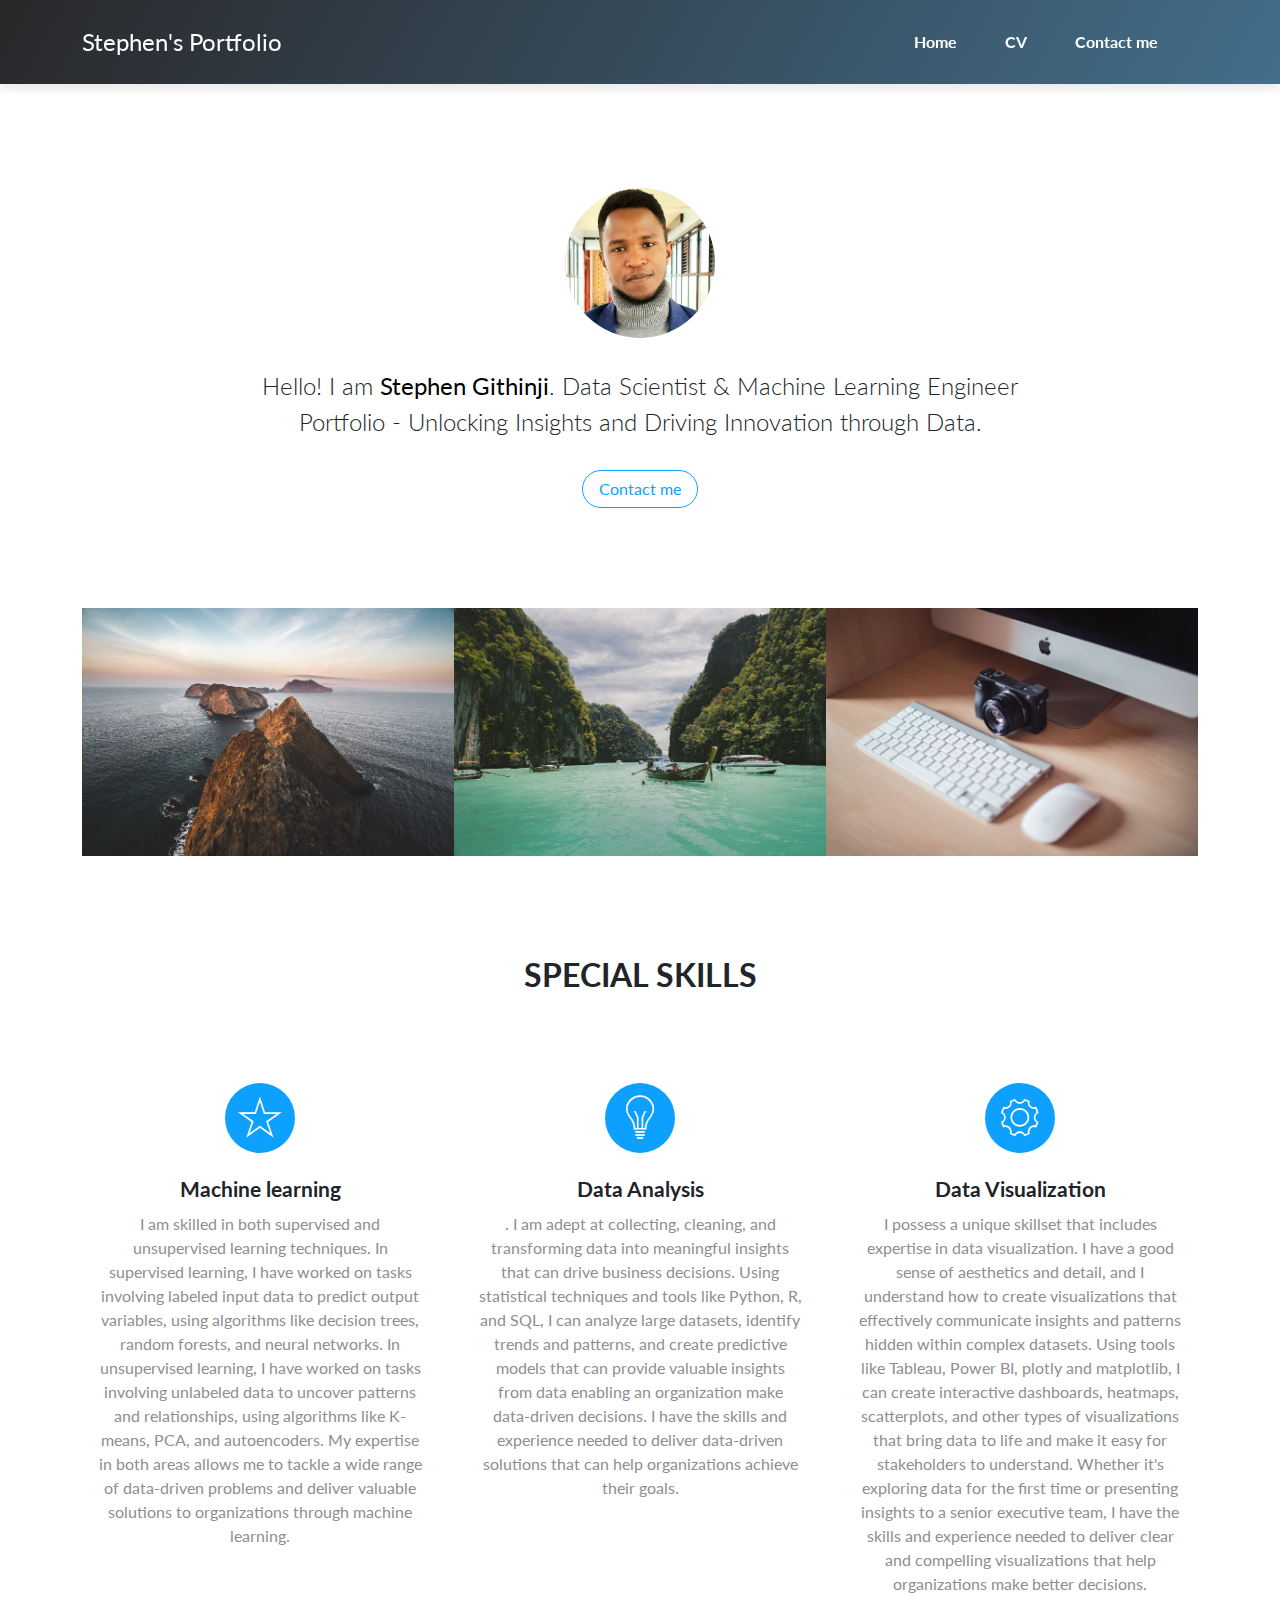
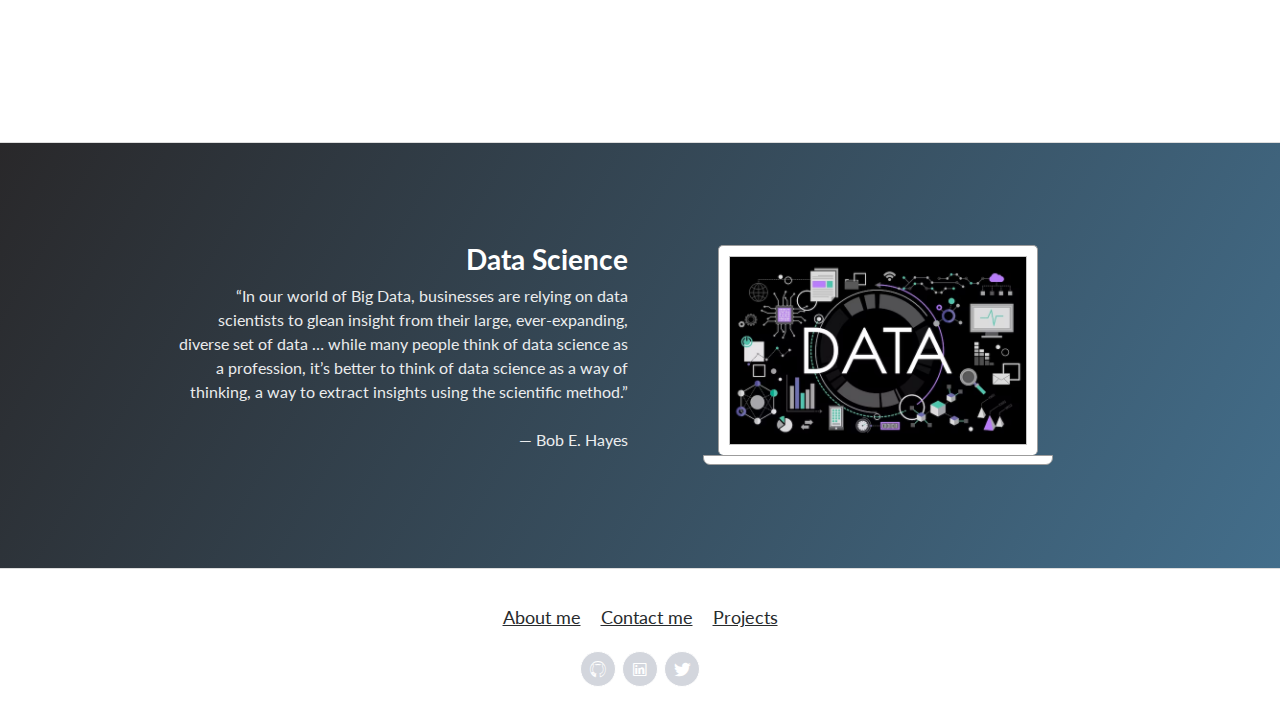
==== index.html @ 1534b702 "Add files via upload" ====
<!DOCTYPE html>
<html>

<head>
    <meta charset="utf-8">
    <meta name="viewport" content="width=device-width, initial-scale=1.0, shrink-to-fit=no">
    <title>Home - Stephen's Portfolio</title>
    <meta name="description" content="Stephen Githinji's Portfolio Website">
    <link rel="icon" type="image/jpeg" sizes="800x800" href="assets/img/avatars/avatar.jpg">
    <link rel="icon" type="image/jpeg" sizes="800x800" href="assets/img/avatars/avatar.jpg">
    <link rel="icon" type="image/jpeg" sizes="800x800" href="assets/img/avatars/avatar.jpg">
    <link rel="icon" type="image/jpeg" sizes="800x800" href="assets/img/avatars/avatar.jpg">
    <link rel="icon" type="image/jpeg" sizes="800x800" href="assets/img/avatars/avatar.jpg">
    <link rel="stylesheet" href="assets/bootstrap/css/bootstrap.min.css">
    <link rel="stylesheet" href="https://fonts.googleapis.com/css?family=Lato:300,400,700&amp;display=swap">
    <link rel="stylesheet" href="assets/fonts/ionicons.min.css">
    <link rel="stylesheet" href="assets/css/pikaday.min.css">
    <link rel="stylesheet" href="assets/css/untitled.css">
</head>

<body style="--bs-primary: #969a9d;--bs-primary-rgb: 150,154,157;">
    <nav class="navbar navbar-dark navbar-expand-md fixed-top portfolio-navbar gradient">
        <div class="container"><a class="navbar-brand logo" href="#">Stephen's Portfolio</a><button data-bs-toggle="collapse" class="navbar-toggler" data-bs-target="#navbarNav"><span class="visually-hidden">Toggle navigation</span><span class="navbar-toggler-icon"></span></button>
            <div class="collapse navbar-collapse" id="navbarNav">
                <ul class="navbar-nav ms-auto">
                    <li class="nav-item"><a class="nav-link active" href="index.html">Home</a></li>
                    <li class="nav-item"><a class="nav-link" href="cv.html">CV</a></li>
                    <li class="nav-item"><a class="nav-link" href="contact-me.html">Contact me</a></li>
                </ul>
            </div>
        </div>
    </nav>
    <main class="page lanidng-page">
        <section class="portfolio-block block-intro">
            <div class="container">
                <div class="avatar" style="background: url(&quot;assets/img/avatars/Stephen%27s%20photo.jpg&quot;) center / cover no-repeat;"></div>
                <div class="about-me">
                    <p>Hello! I am <strong><span style="color: rgb(0, 0, 0);">Stephen Githinji</span></strong>. Data Scientist &amp; Machine Learning Engineer Portfolio - Unlocking Insights and Driving Innovation through Data.</p><a class="btn btn-outline-primary" role="button" href="contact-me.html">Contact me</a>
                </div>
            </div>
        </section>
        <section class="portfolio-block photography">
            <div class="container">
                <div class="row g-0">
                    <div class="col-md-6 col-lg-4 item zoom-on-hover"><a href="#"><img class="img-fluid image" src="assets/img/nature/image5.jpg"></a></div>
                    <div class="col-md-6 col-lg-4 item zoom-on-hover"><a href="#"><img class="img-fluid image" src="assets/img/nature/image2.jpg"></a></div>
                    <div class="col-md-6 col-lg-4 item zoom-on-hover"><a href="#"><img class="img-fluid image" src="assets/img/tech/image4.jpg"></a></div>
                </div>
            </div>
        </section>
        <section class="portfolio-block skills">
            <div class="container">
                <div class="heading">
                    <h2>Special Skills</h2>
                </div>
                <div class="row">
                    <div class="col-md-4">
                        <div class="card special-skill-item border-0">
                            <div class="card-header bg-transparent border-0"><i class="icon ion-ios-star-outline"></i></div>
                            <div class="card-body">
                                <h3 class="card-title">Machine learning</h3>
                                <p class="card-text">I am skilled in both supervised and unsupervised learning techniques. In supervised learning, I have worked on tasks involving labeled input data to predict output variables, using algorithms like decision trees, random forests, and neural networks. In unsupervised learning, I have worked on tasks involving unlabeled data to uncover patterns and relationships, using algorithms like K-means, PCA, and autoencoders. My expertise in both areas allows me to tackle a wide range of data-driven problems and deliver valuable solutions to organizations through machine learning.</p>
                            </div>
                        </div>
                    </div>
                    <div class="col-md-4">
                        <div class="card special-skill-item border-0">
                            <div class="card-header bg-transparent border-0"><i class="icon ion-ios-lightbulb-outline"></i></div>
                            <div class="card-body">
                                <h3 class="card-title">Data Analysis</h3>
                                <p class="card-text">. I am adept at collecting, cleaning, and transforming data into meaningful insights that can drive business decisions. Using statistical techniques and tools like Python, R, and SQL, I can analyze large datasets, identify trends and patterns, and create predictive models that can provide valuable insights from data enabling an organization make data-driven decisions. I have the skills and experience needed to deliver data-driven solutions that can help organizations achieve their goals.</p>
                            </div>
                        </div>
                    </div>
                    <div class="col-md-4">
                        <div class="card special-skill-item border-0">
                            <div class="card-header bg-transparent border-0"><i class="icon ion-ios-gear-outline"></i></div>
                            <div class="card-body">
                                <h3 class="card-title">Data Visualization</h3>
                                <p class="card-text">I possess a unique skillset that includes expertise in data visualization. I have a good sense of aesthetics and detail, and I understand how to create visualizations that effectively communicate insights and patterns hidden within complex datasets. Using tools like Tableau, Power BI, plotly and matplotlib, I can create interactive dashboards, heatmaps, scatterplots, and other types of visualizations that bring data to life and make it easy for stakeholders to understand. Whether it's exploring data for the first time or presenting insights to a senior executive team, I have the skills and experience needed to deliver clear and compelling visualizations that help organizations make better decisions.</p>
                            </div>
                        </div>
                    </div>
                </div>
            </div>
        </section>
    </main>
    <section class="portfolio-block website gradient">
        <div class="container">
            <div class="row align-items-center">
                <div class="col-md-12 col-lg-5 offset-lg-1 text">
                    <h3>Data Science</h3>
                    <p>“In our world of Big Data, businesses are relying on data scientists to glean insight from their large, ever-expanding, diverse set of data … while many people think of data science as a profession, it’s better to think of data science as a way of thinking, a way to extract insights using the scientific method.”<br><br>— Bob E. Hayes</p>
                </div>
                <div class="col-md-12 col-lg-5">
                    <div class="portfolio-laptop-mockup">
                        <div class="screen">
                            <div class="screen-content" style="background: url(&quot;assets/img/tech/illustration-social-media-concept_53876-18141.avif&quot;) center / cover no-repeat;"></div>
                        </div>
                        <div class="keyboard"></div>
                    </div>
                </div>
            </div>
        </div>
    </section>
    <footer class="page-footer">
        <div class="container">
            <div class="links"><a href="cv.html">About me</a><a href="contact-me.html">Contact me</a><a href="#">Projects</a></div>
            <div class="social-icons"><a href="https://github.com/StephenGithinji"><i class="icon ion-social-github-outline"></i></a><a href="https://www.linkedin.com/in/stephen-githinji-442a451b5/"><i class="icon ion-social-linkedin-outline"></i></a><a href="#"><i class="icon ion-social-twitter"></i></a></div>
        </div>
    </footer>
    <script src="assets/bootstrap/js/bootstrap.min.js"></script>
    <script src="assets/js/pikaday.min.js"></script>
    <script src="assets/js/theme.js"></script>
</body>

</html>
---- assets/css/pikaday.min.css ----
/* !
 * Pikaday
 * Copyright © 2014 David Bushell | BSD & MIT license | http://dbushell.com/ */

.pika-single {
  z-index: 9999;
  display: block;
  position: relative;
  color: #333;
  background: #fff;
  border: 1px solid #ccc;
  border-bottom-color: #bbb;
  font-family: "Helvetica Neue",Helvetica,Arial,sans-serif;
}

.pika-single:after, .pika-single:before {
  content: " ";
  display: table;
}

.pika-single:after {
  clear: both;
}

.pika-single.is-hidden {
  display: none;
}

.pika-single.is-bound {
  position: absolute;
  box-shadow: 0 5px 15px -5px rgba(0,0,0,.5);
}

.pika-lendar {
  float: left;
  width: 240px;
  margin: 8px;
}

.pika-title {
  position: relative;
  text-align: center;
}

.pika-label {
  display: inline-block;
  position: relative;
  z-index: 9999;
  overflow: hidden;
  margin: 0;
  padding: 5px 3px;
  font-size: 14px;
  line-height: 20px;
  font-weight: 700;
  background-color: #fff;
}

.pika-title select {
  cursor: pointer;
  position: absolute;
  z-index: 9998;
  margin: 0;
  left: 0;
  top: 5px;
  opacity: 0;
}

.pika-next, .pika-prev {
  display: block;
  cursor: pointer;
  position: relative;
  outline: 0;
  border: 0;
  padding: 0;
  width: 20px;
  height: 30px;
  text-indent: 20px;
  white-space: nowrap;
  overflow: hidden;
  background-color: transparent;
  background-position: center center;
  background-repeat: no-repeat;
  background-size: 75% 75%;
  opacity: .5;
}

.pika-next:hover, .pika-prev:hover {
  opacity: 1;
}

.is-rtl .pika-next, .pika-prev {
  float: left;
  background-image: url([data-uri]);
}

.is-rtl .pika-prev, .pika-next {
  float: right;
  background-image: url([data-uri]);
}

.pika-next.is-disabled, .pika-prev.is-disabled {
  cursor: default;
  opacity: .2;
}

.pika-select {
  display: inline-block;
}

.pika-table {
  width: 100%;
  border-collapse: collapse;
  border-spacing: 0;
  border: 0;
}

.pika-table td, .pika-table th {
  width: 14.285714285714286%;
  padding: 0;
}

.pika-table th {
  color: #999;
  font-size: 12px;
  line-height: 25px;
  font-weight: 700;
  text-align: center;
}

.pika-button {
  cursor: pointer;
  display: block;
  box-sizing: border-box;
  -moz-box-sizing: border-box;
  outline: 0;
  border: 0;
  margin: 0;
  width: 100%;
  padding: 5px;
  color: #666;
  font-size: 12px;
  line-height: 15px;
  text-align: right;
  background: #f5f5f5;
}

.pika-week {
  font-size: 11px;
  color: #999;
}

.is-today .pika-button {
  color: #3af;
  font-weight: 700;
}

.has-event .pika-button, .is-selected .pika-button {
  color: #fff;
  font-weight: 700;
  background: #3af;
  box-shadow: inset 0 1px 3px #178fe5;
  border-radius: 3px;
}

.has-event .pika-button {
  background: #005da9;
  box-shadow: inset 0 1px 3px #0076c9;
}

.is-disabled .pika-button, .is-inrange .pika-button {
  background: #d5e9f7;
}

.is-startrange .pika-button {
  color: #fff;
  background: #6cb31d;
  box-shadow: none;
  border-radius: 3px;
}

.is-endrange .pika-button {
  color: #fff;
  background: #3af;
  box-shadow: none;
  border-radius: 3px;
}

.is-disabled .pika-button {
  pointer-events: none;
  cursor: default;
  color: #999;
  opacity: .3;
}

.is-outside-current-month .pika-button {
  color: #999;
  opacity: .3;
}

.is-selection-disabled {
  pointer-events: none;
  cursor: default;
}

.pika-button:hover, .pika-row.pick-whole-week:hover .pika-button {
  color: #fff;
  background: #ff8000;
  box-shadow: none;
  border-radius: 3px;
}

.pika-table abbr {
  border-bottom: none;
  cursor: help;
}

/* # sourceMappingURL=pikaday.min.css.map */

.portfolio-navbar.gradient {
}
---- assets/css/untitled.css ----
.gradient {
  background: linear-gradient(120deg, #29282a, #436e8b);
  color: #fff;
}
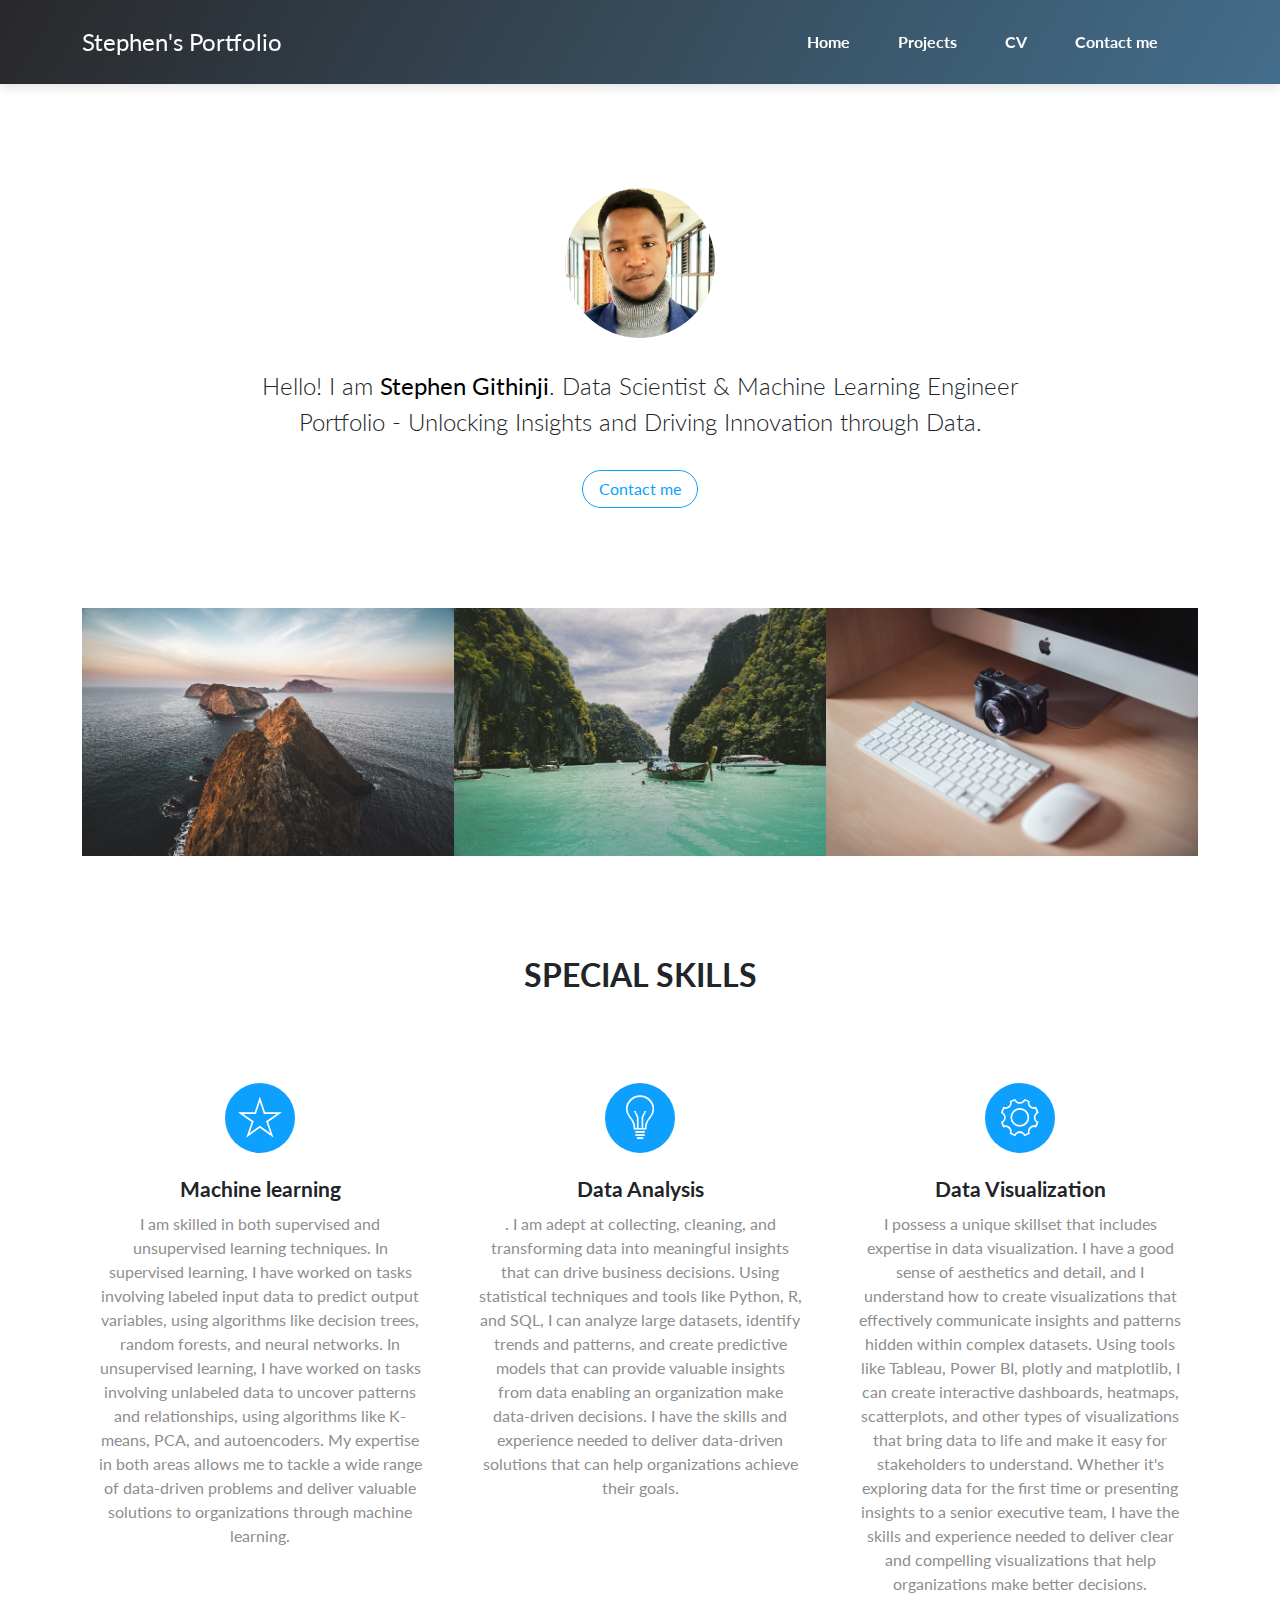
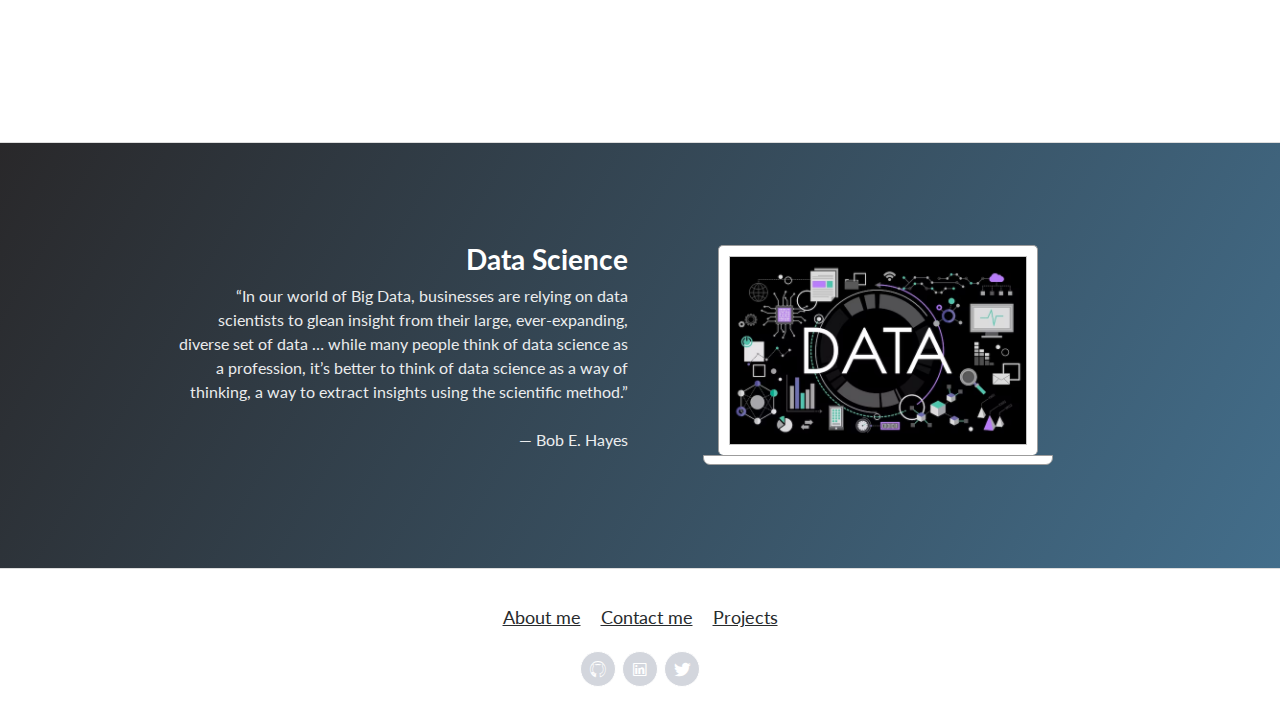
==== commit bfe628d4: "Add files via upload" ====
--- a/index.html
+++ b/index.html
@@ -24,6 +24,7 @@
             <div class="collapse navbar-collapse" id="navbarNav">
                 <ul class="navbar-nav ms-auto">
                     <li class="nav-item"><a class="nav-link active" href="index.html">Home</a></li>
+                    <li class="nav-item"><a class="nav-link" href="bank_data_analysis.html">Projects</a></li>
                     <li class="nav-item"><a class="nav-link" href="cv.html">CV</a></li>
                     <li class="nav-item"><a class="nav-link" href="contact-me.html">Contact me</a></li>
                 </ul>
@@ -105,7 +106,7 @@
     </section>
     <footer class="page-footer">
         <div class="container">
-            <div class="links"><a href="cv.html">About me</a><a href="contact-me.html">Contact me</a><a href="#">Projects</a></div>
+            <div class="links"><a href="cv.html">About me</a><a href="contact-me.html">Contact me</a><a href="bank_data_analysis.html">Projects</a></div>
             <div class="social-icons"><a href="https://github.com/StephenGithinji"><i class="icon ion-social-github-outline"></i></a><a href="https://www.linkedin.com/in/stephen-githinji-442a451b5/"><i class="icon ion-social-linkedin-outline"></i></a><a href="#"><i class="icon ion-social-twitter"></i></a></div>
         </div>
     </footer>
